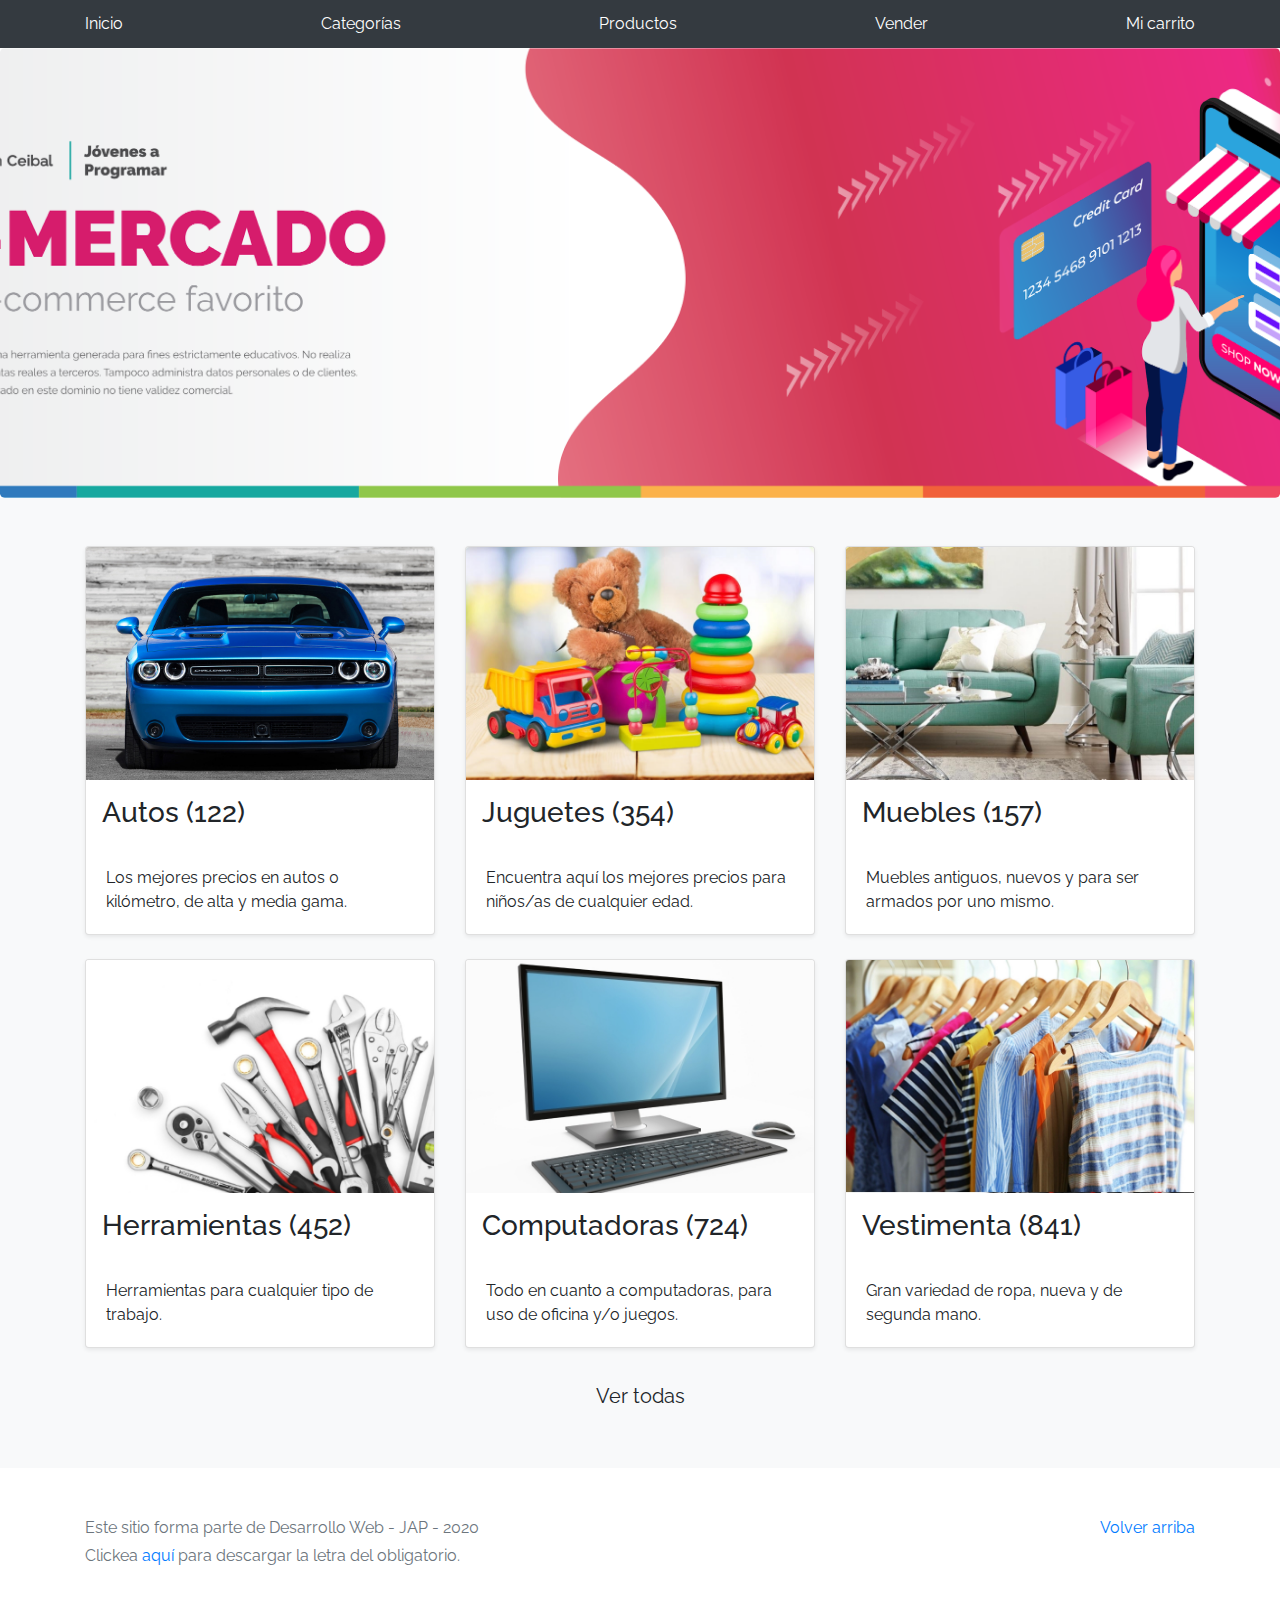
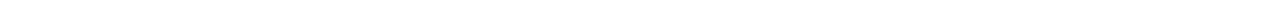
==== index.html @ 2dd0a152 "Initial commit" ====
<!DOCTYPE html>
<!-- saved from url=(0049)https://getbootstrap.com/docs/4.3/examples/album/ -->
<html lang="en">
  <head>
    <meta http-equiv="Content-Type" content="text/html; charset=UTF-8">
    <meta name="viewport" content="width=device-width, initial-scale=1, shrink-to-fit=no">
    <meta name="description" content="">
    <title>eMercado - Todo lo que busques está aquí</title>

    <link rel="canonical" href="https://getbootstrap.com/docs/4.3/examples/album/">
    <link href="https://fonts.googleapis.com/css?family=Raleway:300,300i,400,400i,700,700i,900,900i" rel="stylesheet">
    <!-- Bootstrap core CSS -->
    <link href="css/bootstrap.min.css" rel="stylesheet">
    <link href="css/styles.css" rel="stylesheet">
  </head>
  <body>
    <nav class="site-header sticky-top py-1 bg-dark">
      <div class="container d-flex flex-column flex-md-row justify-content-between">
        <a class="py-2 d-none d-md-inline-block" href="index.html">Inicio</a>
        <a class="py-2 d-none d-md-inline-block" href="categories.html">Categorías</a>
        <a class="py-2 d-none d-md-inline-block" href="products.html">Productos</a>
        <a class="py-2 d-none d-md-inline-block" href="sell.html">Vender</a>
        <a class="py-2 d-none d-md-inline-block" href="cart.html">Mi carrito</a>
      </div>
    </nav>
    <main role="main">
      <section class="jumbotron text-center">
        <div class="m-5">
          <h1></h1>
        </div>
      </section>
      <div class="album py-5 bg-light">
        <div class="container">
          <div class="row">
            <div class="col-md-4">
              <a href="categories.html" class="card mb-4 shadow-sm custom-card">
                <img class="bd-placeholder-img card-img-top"  src="img/cat1.jpg">
                <h3 class="m-3">Autos (122)</h3>
                <div class="card-body">
                  <p class="card-text">Los mejores precios en autos 0 kilómetro, de alta y media gama.</p>
                </div>
              </a>
            </div>
            <div class="col-md-4">
                <a href="categories.html" class="card mb-4 shadow-sm custom-card">
                  <img class="bd-placeholder-img card-img-top" src="img/cat2.jpg">
                  <h3 class="m-3">Juguetes (354)</h3>
                  <div class="card-body">
                    <p class="card-text">Encuentra aquí los mejores precios para niños/as de cualquier edad.</p>
                  </div>
                </a>
            </div>
            <div class="col-md-4">
                <a href="categories.html" class="card mb-4 shadow-sm custom-card">
                  <img class="bd-placeholder-img card-img-top" src="img/cat3.jpg">
                  <h3 class="m-3">Muebles (157)</h3>
                  <div class="card-body">
                    <p class="card-text">Muebles antiguos, nuevos y para ser armados por uno mismo.</p>
                  </div>
                </a>
            </div>
            <div class="col-md-4">
                <a href="categories.html" class="card mb-4 shadow-sm custom-card">
                  <img class="bd-placeholder-img card-img-top" src="img/cat4.jpg">
                  <h3 class="m-3">Herramientas (452)</h3>
                  <div class="card-body">
                    <p class="card-text">Herramientas para cualquier tipo de trabajo.</p>
                  </div>
                </a>
            </div>
            <div class="col-md-4">
                <a href="categories.html" class="card mb-4 shadow-sm custom-card">
                  <img class="bd-placeholder-img card-img-top" src="img/cat5.jpg">
                  <h3 class="m-3">Computadoras (724)</h3>
                  <div class="card-body">
                    <p class="card-text">Todo en cuanto a computadoras, para uso de oficina y/o juegos.</p>
                  </div>
                </a>
            </div>
            <div class="col-md-4">
                <a href="categories.html" class="card mb-4 shadow-sm custom-card">
                  <img class="bd-placeholder-img card-img-top" src="img/cat6.jpg">
                  <h3 class="m-3">Vestimenta (841)</h3>
                  <div class="card-body">
                    <p class="card-text">Gran variedad de ropa, nueva y de segunda mano.</p>
                  </div>
                </a>
            </div>
          </div>
          <div class="row">
              <a type="button" class="btn btn-light btn-lg btn-block" href="categories.html">Ver todas</a>
          </div>
        </div>
      </div>
    </main>
    <footer class="text-muted">
      <div class="container">
        <p class="float-right">
          <a href="#">Volver arriba</a>
        </p>
        <p>Este sitio forma parte de Desarrollo Web - JAP - 2020</p>
        <p>Clickea <a target="_blank" href="Letra.pdf">aquí</a> para descargar la letra del obligatorio.</p>
      </div>
    </footer>
    <script src="js/jquery-3.4.1.min.js"></script>
    <script src="js/bootstrap.bundle.min.js"></script>
    <script src="js/init.js"></script>
  </body>
</html>
---- css/styles.css ----
.jumbotron, .card-body, .container, .site-header{
    font-family: 'Raleway', serif !important;
}

.jumbotron .display-4{
    font-weight: bold;
}

.jumbotron {
  height: 50vh;
  padding: 5em inherit;
  margin-bottom: 0;
  background-color: #53C0FB;
  background: url('../img/cover_back.png');
  background-size: cover;
  background-position: center;
  background-repeat: no-repeat;
  color: black;
  font-weight: bold;
}

@media (min-width: 768px) {
  .jumbotron {
    padding-top: 6rem;
    padding-bottom: 6rem;
  }
}

.jumbotron p:last-child {
  margin-bottom: 0;
}

.jumbotron-heading {
  font-weight: 300;
}

.jumbotron .container {
  max-width: 40rem;
  background-color: rgba(255, 255, 255, 0.5);
  border-radius: 10px;
  text-shadow: 1px 1px 2px grey;
}

.jumbotron .lead{
  font-size: 38px;
}

footer {
  padding-top: 3rem;
  padding-bottom: 3rem;
}

footer p {
  margin-bottom: .25rem;
}

.site-header a {
  color: white;
  transition: ease-in-out color .15s;
}

.light-text {
  color: white;
}

.site-header .dropdown-menu a {
  color: black;
}

.dropzone{
  border: 2px dashed #0087F7;
  border-radius: 5px;
  background: white;
}

.alert{
  position: fixed;
  top:80px;
  width: 50%;
  left: 50%;
  transform: translate(-50%, 0);
}

.lds-ring {
  display: inline-block;
  position: relative;
  width: 64px;
  height: 64px;
  top:50%;
  left: 50%;
}
.lds-ring div {
  box-sizing: border-box;
  display: block;
  position: absolute;
  width: 51px;
  height: 51px;
  margin: 6px;
  border: 6px solid #fff;
  border-radius: 50%;
  animation: lds-ring 1.2s cubic-bezier(0.5, 0, 0.5, 1) infinite;
  border-color: #fff transparent transparent transparent;
}
.lds-ring div:nth-child(1) {
  animation-delay: -0.45s;
}
.lds-ring div:nth-child(2) {
  animation-delay: -0.3s;
}
.lds-ring div:nth-child(3) {
  animation-delay: -0.15s;
}
@keyframes lds-ring {
  0% {
    transform: rotate(0deg);
  }
  100% {
    transform: rotate(360deg);
  }
}

#spinner-wrapper{
  position: fixed;
  background-color: rgba(0,0,0,0.5);
  width:100%;
  height: 100%;
  top:0;
  left:0;
  z-index: 1021;
  display: none;
}

a.custom-card,
a.custom-card:hover {
  color: inherit;
  text-decoration: inherit;
}

.checked {
  color: orange;
}
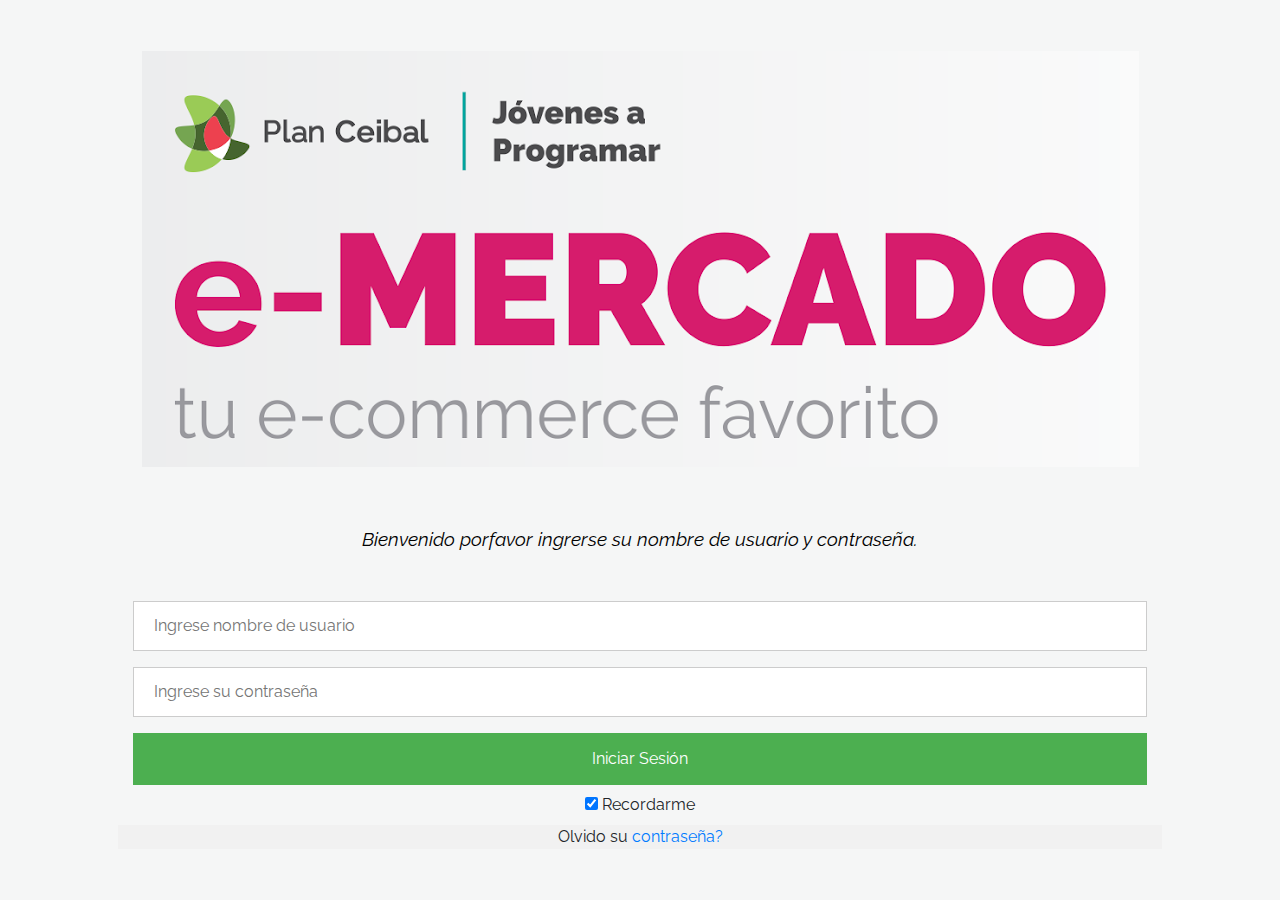
==== commit e8cf16bd: "Comente footer y arreglue el js de productos" ====
--- a/index.html
+++ b/index.html
@@ -98,8 +98,8 @@
         <p class="float-right">
           <a href="#">Volver arriba</a>
         </p>
-        <p>Este sitio forma parte de Desarrollo Web - JAP - 2020</p>
-        <p>Clickea <a target="_blank" href="Letra.pdf">aquí</a> para descargar la letra del obligatorio.</p>
+        <!-- <p>Este sitio forma parte de Desarrollo Web - JAP - 2020</p>
+        <p>Clickea <a target="_blank" href="Letra.pdf">aquí</a> para descargar la letra del obligatorio.</p> -->
       </div>
     </footer>
     <script src="js/jquery-3.4.1.min.js"></script>
--- a/css/styles.css
+++ b/css/styles.css
@@ -17,6 +17,58 @@
   background-repeat: no-repeat;
   color: black;
   font-weight: bold;
+}
+
+input[type=text], input[type=password] {
+  width: 100%;
+  padding: 12px 20px;
+  margin: 8px 0;
+  display: inline-block;
+  border: 1px solid #ccc;
+  box-sizing: border-box;
+}
+
+button {
+  background-color: #4CAF50;
+  color: white;
+  padding: 14px 20px;
+  margin: 8px 0;
+  border: none;
+  cursor: pointer;
+  width: 100%;
+}
+
+#plogin {
+  color: black;
+  font-style: italic;
+  font-size: 1.2em;
+}
+
+button:hover {
+  opacity: 0.8;
+}
+
+.cancelbtn {
+  width: auto;
+  padding: 10px 18px;
+  background-color: #f44336;
+}
+
+#nmsiez{
+  font-size: 0,1em;
+}
+
+.jumbotronn {
+  height: 50vh;
+  padding: 5em inherit;
+  margin-bottom: 0;
+  background-color: #53C0FB;
+  background: url('../img/login.png');
+  /* background-size: cover; */
+  background-position: top;
+  background-repeat: no-repeat;
+  /* color: black;
+  font-weight: bold; */
 }
 
 @media (min-width: 768px) {
@@ -81,6 +133,10 @@
   transform: translate(-50%, 0);
 }
 
+.text-center{
+  background-color: rgb(245, 246, 246);
+}
+
 .lds-ring {
   display: inline-block;
   position: relative;
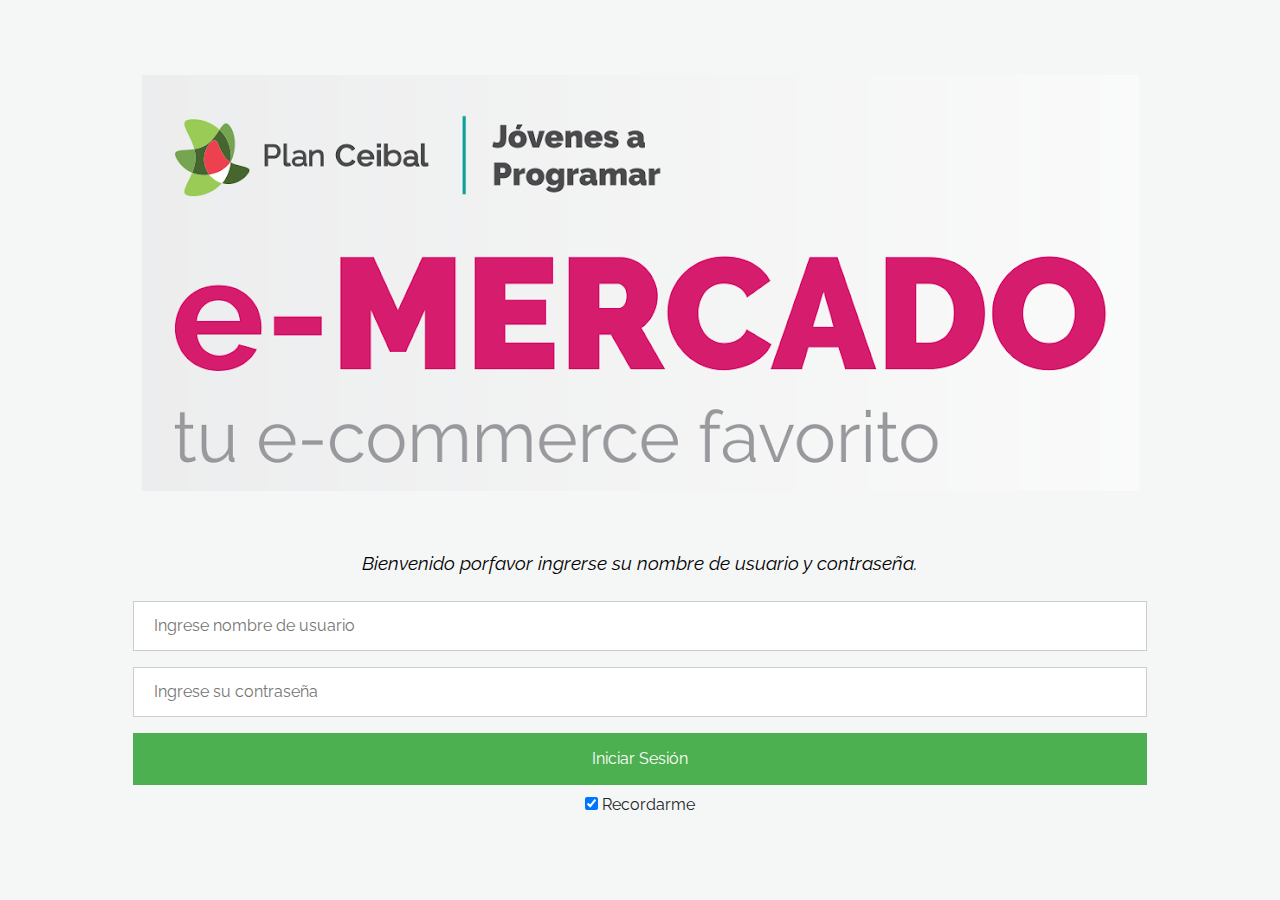
==== commit 1329bb70: "cambios en nav bar y funcionalidad en lo del perfil" ====
--- a/index.html
+++ b/index.html
@@ -20,7 +20,6 @@
         <a class="py-2 d-none d-md-inline-block" href="categories.html">Categorías</a>
         <a class="py-2 d-none d-md-inline-block" href="products.html">Productos</a>
         <a class="py-2 d-none d-md-inline-block" href="sell.html">Vender</a>
-        <a class="py-2 d-none d-md-inline-block" href="cart.html">Mi carrito</a>
       </div>
     </nav>
     <main role="main">
--- a/css/styles.css
+++ b/css/styles.css
@@ -1,197 +1,249 @@
 .jumbotron, .card-body, .container, .site-header{
-    font-family: 'Raleway', serif !important;
+  font-family: 'Raleway', serif !important;
 }
 
 .jumbotron .display-4{
-    font-weight: bold;
+  font-weight: bold;
 }
 
 .jumbotron {
-  height: 50vh;
-  padding: 5em inherit;
-  margin-bottom: 0;
-  background-color: #53C0FB;
-  background: url('../img/cover_back.png');
-  background-size: cover;
-  background-position: center;
-  background-repeat: no-repeat;
-  color: black;
-  font-weight: bold;
+height: 50vh;
+padding: 5em inherit;
+margin-bottom: 0;
+background-color: #53C0FB;
+background: url('../img/cover_back.png');
+background-size: cover;
+background-position: center;
+background-repeat: no-repeat;
+color: black;
+font-weight: bold;
 }
 
 input[type=text], input[type=password] {
-  width: 100%;
-  padding: 12px 20px;
-  margin: 8px 0;
-  display: inline-block;
-  border: 1px solid #ccc;
-  box-sizing: border-box;
+width: 100%;
+padding: 12px 20px;
+margin: 8px 0;
+display: inline-block;
+border: 1px solid #ccc;
+box-sizing: border-box;
 }
 
 button {
-  background-color: #4CAF50;
-  color: white;
-  padding: 14px 20px;
-  margin: 8px 0;
-  border: none;
-  cursor: pointer;
-  width: 100%;
+background-color: #4CAF50;
+color: white;
+padding: 14px 20px;
+margin: 8px 0;
+border: none;
+cursor: pointer;
+width: 100%;
 }
 
 #plogin {
-  color: black;
-  font-style: italic;
-  font-size: 1.2em;
+color: black;
+font-style: italic;
+font-size: 1.2em;
 }
 
 button:hover {
-  opacity: 0.8;
+opacity: 0.8;
 }
 
 .cancelbtn {
-  width: auto;
-  padding: 10px 18px;
-  background-color: #f44336;
-}
-
-#nmsiez{
-  font-size: 0,1em;
+width: auto;
+padding: 10px 18px;
+background-color: #f44336;
+}
+
+#elBuscador{
+font-size: 0,1em;
+width: fit-content;
+}
+
+#elBuscadaCat{
+font-size: 0,1em;
+width: fit-content;
 }
 
 .jumbotronn {
-  height: 50vh;
-  padding: 5em inherit;
-  margin-bottom: 0;
-  background-color: #53C0FB;
-  background: url('../img/login.png');
-  /* background-size: cover; */
-  background-position: top;
-  background-repeat: no-repeat;
-  /* color: black;
-  font-weight: bold; */
+height: 50vh;
+/* padding: 5em inherit; */
+margin-bottom: 0;
+background-color: #53C0FB;
+background: url('../img/login.png');
+/* background-size: cover; */
+background-position: top;
+background-repeat: no-repeat;
+color: black;
+font-weight: bold;
+}
+
+.border{
+  border-style: ridge;
+  padding: 1rem;
+  border-radius: 10px;
+}
+
+.main {
+  position: absolute;
+  right: 0;
+  width: 26%; 
+} 
+
+
+.checked{
+  color: orange;
+}
+
+.align{
+  text-align: right;
+}
+
+.outset{
+  border-style: outset;
 }
 
 @media (min-width: 768px) {
-  .jumbotron {
-    padding-top: 6rem;
-    padding-bottom: 6rem;
-  }
+.jumbotron {
+  padding-top: 6rem;
+  padding-bottom: 6rem;
+}
 }
 
 .jumbotron p:last-child {
-  margin-bottom: 0;
+margin-bottom: 0;
 }
 
 .jumbotron-heading {
-  font-weight: 300;
+font-weight: 300;
 }
 
 .jumbotron .container {
-  max-width: 40rem;
-  background-color: rgba(255, 255, 255, 0.5);
-  border-radius: 10px;
-  text-shadow: 1px 1px 2px grey;
+max-width: 40rem;
+background-color: rgba(255, 255, 255, 0.5);
+border-radius: 10px;
+text-shadow: 1px 1px 2px grey;
 }
 
 .jumbotron .lead{
-  font-size: 38px;
+font-size: 38px;
 }
 
 footer {
-  padding-top: 3rem;
-  padding-bottom: 3rem;
+padding-top: 3rem;
+padding-bottom: 3rem;
+}
+
+#textoPreguntas {
+margin: 0rem 0rem 1rem 10rem;
+}
+
+#google{
+margin: 0rem 0rem 0rem 28rem;
+}
+
+#info-mail {
+margin: 0rem 50rem 0rem 10rem;
+}
+
+#preguntasBoton{
+color:white;
+background-color: lightblue;
+}
+
+#preguntas {
+margin: 0rem 3rem 0rem 10rem;
 }
 
 footer p {
-  margin-bottom: .25rem;
+margin-bottom: .25rem;
 }
 
 .site-header a {
-  color: white;
-  transition: ease-in-out color .15s;
+color: white;
+transition: ease-in-out color .15s;
 }
 
 .light-text {
-  color: white;
+color: white;
 }
 
 .site-header .dropdown-menu a {
-  color: black;
+color: black;
 }
 
 .dropzone{
-  border: 2px dashed #0087F7;
-  border-radius: 5px;
-  background: white;
+border: 2px dashed #0087F7;
+border-radius: 5px;
+background: white;
 }
 
 .alert{
-  position: fixed;
-  top:80px;
-  width: 50%;
-  left: 50%;
-  transform: translate(-50%, 0);
+position: fixed;
+top:80px;
+width: 50%;
+left: 50%;
+transform: translate(-50%, 0);
 }
 
 .text-center{
-  background-color: rgb(245, 246, 246);
+background-color: rgb(245, 246, 246);
 }
 
 .lds-ring {
-  display: inline-block;
-  position: relative;
-  width: 64px;
-  height: 64px;
-  top:50%;
-  left: 50%;
+display: inline-block;
+position: relative;
+width: 64px;
+height: 64px;
+top:50%;
+left: 50%;
 }
 .lds-ring div {
-  box-sizing: border-box;
-  display: block;
-  position: absolute;
-  width: 51px;
-  height: 51px;
-  margin: 6px;
-  border: 6px solid #fff;
-  border-radius: 50%;
-  animation: lds-ring 1.2s cubic-bezier(0.5, 0, 0.5, 1) infinite;
-  border-color: #fff transparent transparent transparent;
+box-sizing: border-box;
+display: block;
+position: absolute;
+width: 51px;
+height: 51px;
+margin: 6px;
+border: 6px solid #fff;
+border-radius: 50%;
+animation: lds-ring 1.2s cubic-bezier(0.5, 0, 0.5, 1) infinite;
+border-color: #fff transparent transparent transparent;
 }
 .lds-ring div:nth-child(1) {
-  animation-delay: -0.45s;
+animation-delay: -0.45s;
 }
 .lds-ring div:nth-child(2) {
-  animation-delay: -0.3s;
+animation-delay: -0.3s;
 }
 .lds-ring div:nth-child(3) {
-  animation-delay: -0.15s;
+animation-delay: -0.15s;
 }
 @keyframes lds-ring {
-  0% {
-    transform: rotate(0deg);
-  }
-  100% {
-    transform: rotate(360deg);
-  }
+0% {
+  transform: rotate(0deg);
+}
+100% {
+  transform: rotate(360deg);
+}
 }
 
 #spinner-wrapper{
-  position: fixed;
-  background-color: rgba(0,0,0,0.5);
-  width:100%;
-  height: 100%;
-  top:0;
-  left:0;
-  z-index: 1021;
-  display: none;
+position: fixed;
+background-color: rgba(0,0,0,0.5);
+width:100%;
+height: 100%;
+top:0;
+left:0;
+z-index: 1021;
+display: none;
 }
 
 a.custom-card,
 a.custom-card:hover {
-  color: inherit;
-  text-decoration: inherit;
+color: inherit;
+text-decoration: inherit;
 }
 
 .checked {
-  color: orange;
+color: orange;
 }